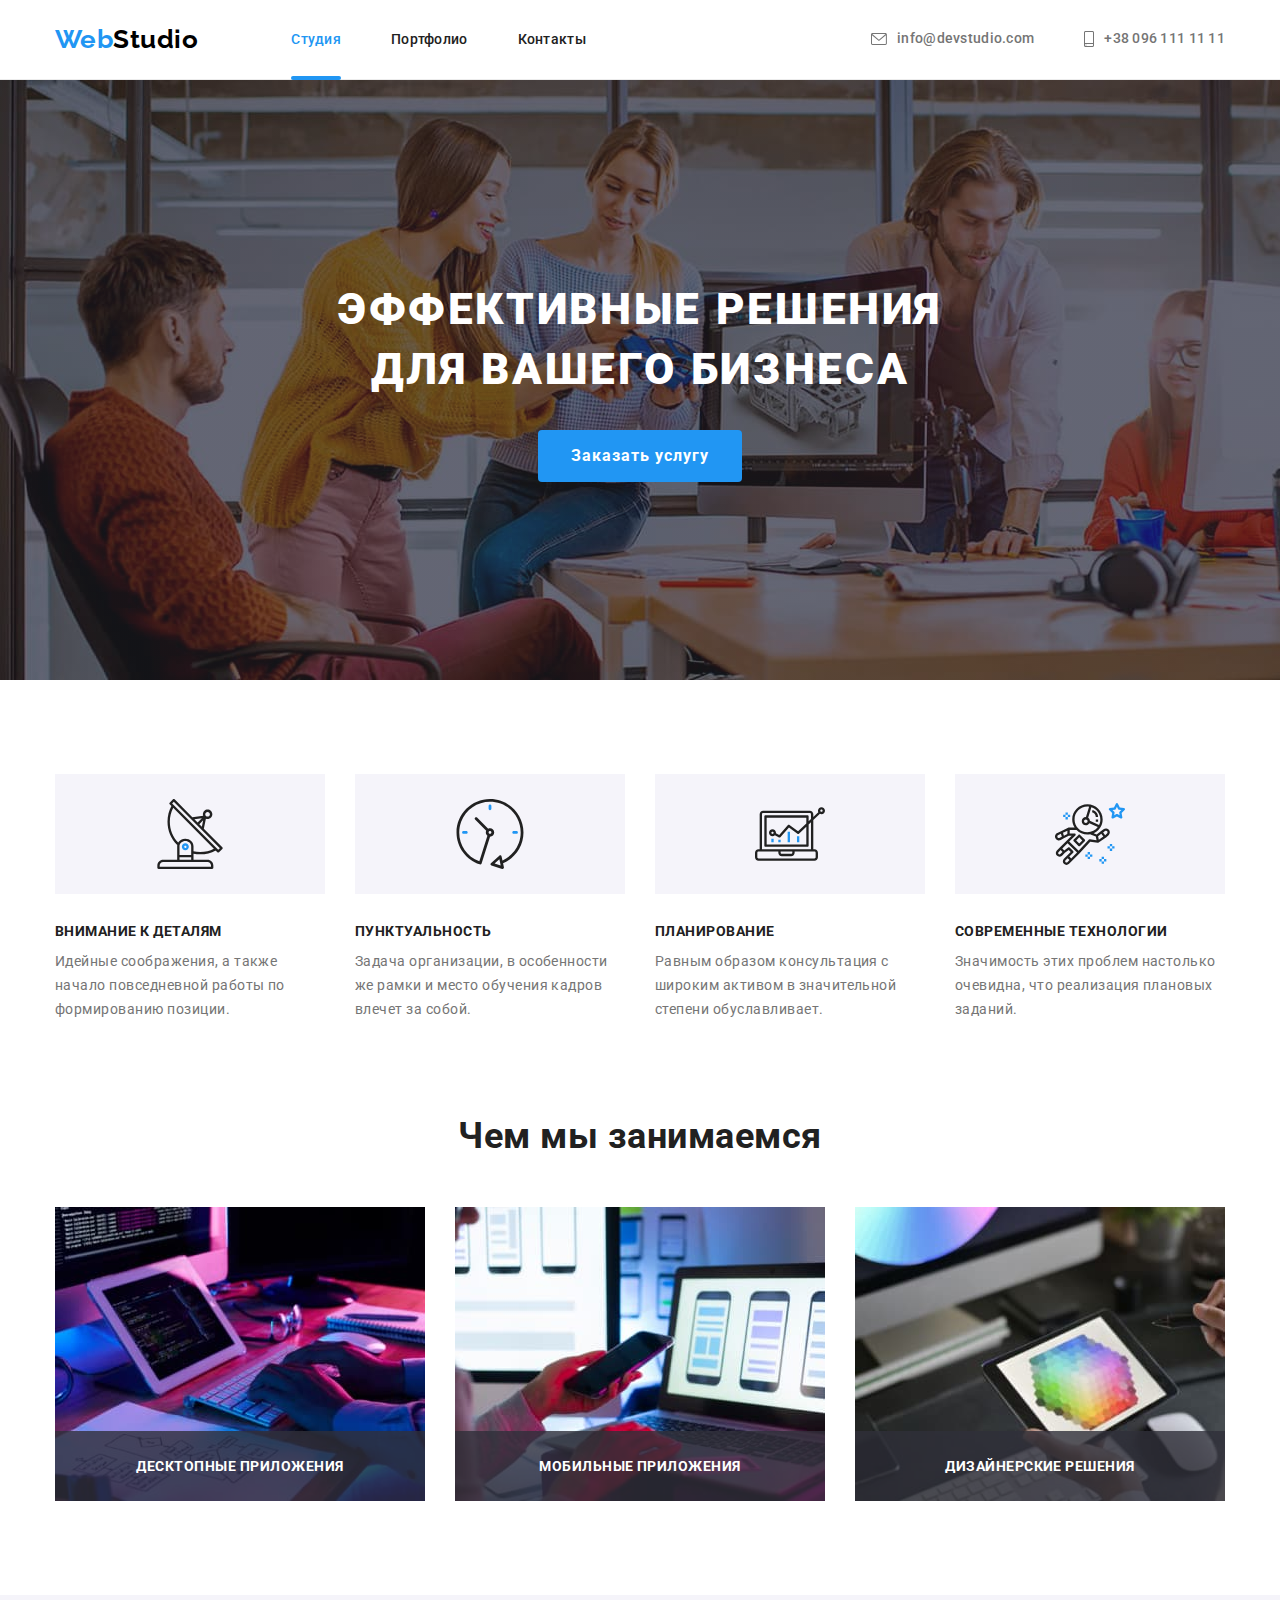
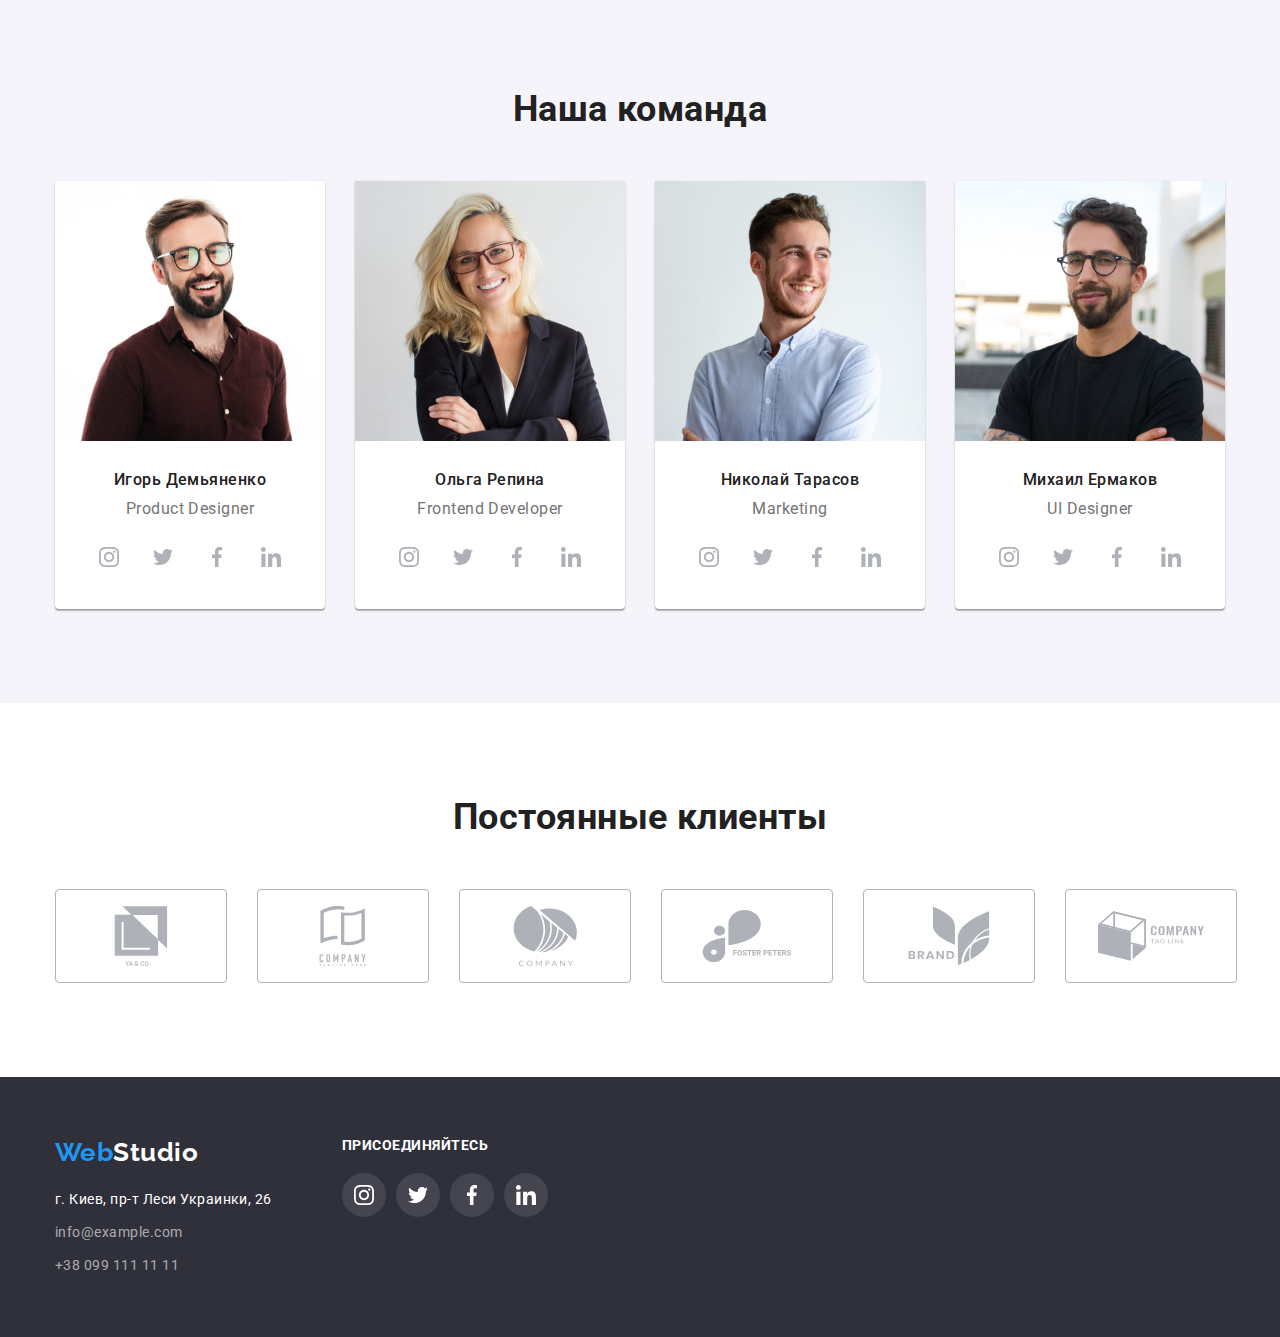
==== index.html @ 80781bcb "Modal form components" ====
<!DOCTYPE html>
<html lang="ru">
  <head>
    <meta charset="UTF-8" />
    <meta http-equiv="X-UA-Compatible" content="IE=edge" />
    <meta name="viewport" content="width=device-width, initial-scale=1.0" />
    <title>Студия</title>
    <link rel="preconnect" href="https://fonts.gstatic.com" />
    <link
      href="https://fonts.googleapis.com/css2?family=Raleway:wght@700&family=Roboto:wght@400;500;700;900&display=swap"
      rel="stylesheet"
    />
    <link
      rel="stylesheet"
      href="https://cdnjs.cloudflare.com/ajax/libs/modern-normalize/1.0.0/modern-normalize.min.css"
    />
    <link rel="stylesheet" href="./css/styles.css" />
  </head>
  <body>
    <!-- Header -->
    <header class="header-section">
      <div class="container header">
        <a href="./index.html" lang="en" class="logo"
          ><span class="logo-name-one">Web</span
          ><span class="logo-name-two">Studio</span></a
        >
        <nav class="nav">
          <ul class="nav-list list">
            <li class="nav-point">
              <a href="./index.html" class="nav-item current">Студия</a>
            </li>
            <li class="nav-point">
              <a href="./portfolio.html" class="nav-item">Портфолио</a>
            </li>
            <li class="nav-point"><a href="" class="nav-item">Контакты</a></li>
          </ul>
        </nav>
        <ul class="contacts list">
          <li class="contacts-point">
            <a href="mailto:info@devstudio.com" class="contacts-item">
              <svg class="contacts-icon" width="16" height="12">
                <use href="./images/sprite.svg#icon-envelope"></use>
              </svg>
              info@devstudio.com</a
            >
          </li>
          <li class="contacts-point">
            <a href="tel:+380961111111" class="contacts-item">
              <svg class="contacts-icon" width="10" height="16">
                <use href="./images/sprite.svg#icon-smartphone"></use>
              </svg>
              +38 096 111 11 11</a
            >
          </li>
        </ul>
      </div>
    </header>
    <!-- Main -->
    <main>
      <!-- Hero -->
      <section class="hero section">
        <div class="container">
          <h1 class="hero-title">
            Эффективные решения <br />для вашего бизнеса
          </h1>
          <button type="button" class="hero-button" data-modal-open>
            Заказать услугу
          </button>
        </div>
      </section>
      <!-- Why us -->
      <section class="pros section">
        <div class="container">
          <h2 class="heading-studio-hide">Почему мы?</h2>
          <ul class="list advantages">
            <li class="heading-studio-list-item">
              <div class="pros-pic">
                <svg class="pros-icon" width="70" height="70">
                  <use href="./images/sprite.svg#icon-antenna"></use>
                </svg>
              </div>
              <h3 class="heading-studio-list-item-name">Внимание к деталям</h3>
              <p class="heading-studio-list-item-content">
                Идейные соображения, а также начало повседневной работы по
                формированию позиции.
              </p>
            </li>

            <li class="heading-studio-list-item">
              <div class="pros-pic">
                <svg class="pros-icon" width="70" height="70">
                  <use href="./images/sprite.svg#icon-clock"></use>
                </svg>
              </div>
              <h3 class="heading-studio-list-item-name">Пунктуальность</h3>
              <p class="heading-studio-list-item-content">
                Задача организации, в особенности же рамки и место обучения
                кадров влечет за собой.
              </p>
            </li>

            <li class="heading-studio-list-item">
              <div class="pros-pic">
                <svg class="pros-icon" width="70" height="70">
                  <use href="./images/sprite.svg#icon-diagram"></use>
                </svg>
              </div>
              <h3 class="heading-studio-list-item-name">Планирование</h3>
              <p class="heading-studio-list-item-content">
                Равным образом консультация с широким активом в значительной
                степени обуславливает.
              </p>
            </li>

            <li class="heading-studio-list-item">
              <div class="pros-pic">
                <svg class="pros-icon" width="70" height="70">
                  <use href="./images/sprite.svg#icon-astronaut"></use>
                </svg>
              </div>
              <h3 class="heading-studio-list-item-name">
                Современные технологии
              </h3>
              <p class="heading-studio-list-item-content">
                Значимость этих проблем настолько очевидна, что реализация
                плановых заданий.
              </p>
            </li>
          </ul>
        </div>
      </section>
      <!-- What we do -->
      <section class="works section">
        <div class="container">
          <h2 class="heading-studio">Чем мы занимаемся</h2>
          <ul class="services list">
            <li class="studio-image">
              <img
                src="./images/what-we-do/hands-typing.jpg"
                alt="Руки, набирающие текст на беспроводной клавиатуре"
                width="370"
              />
              <div class="studio-image-description">
                <p class="studio-image-name">Десктопные приложения</p>
              </div>
            </li>
            <li class="studio-image">
              <img
                src="./images/what-we-do/one-hand-holding-the-phone.jpg"
                alt="Руки: в одной мобильный телефон, вторая лежит на клавиатуре"
                width="370"
              />
                          <div class="studio-image-description">
              <p class="studio-image-name">Мобильные приложения</p>
            </div>
            </li>
            <li class="studio-image">
              <img
                src="./images/what-we-do/color-palette.jpg"
                alt="Руки, держащие планшет с изображением цветовой палитры"
                width="370"
              />
                          <div class="studio-image-description">
              <p class="studio-image-name">Дизайнерские решения</p>
            </div>
            </li>

          </ul>
        </div>
      </section>
      <!-- Our team -->
      <section class="employees section">
        <div class="container">
          <h2 class="heading-studio">Наша команда</h2>
          <ul class="team list">
            <li class="employee-card">
              <img
                class="employee-image"
                src="./images/our-team/igor-demianenko.jpg"
                alt="Игорь Демьяненко"
                width="270"
              />
              <div class="employee-info">
                <h3 class="heading-studio-employee">Игорь Демьяненко</h3>
                <p lang="en" class="heading-studio-employee-job">
                  Product Designer
                </p>
                <ul class="networks list">
                  <li class="network-item list">
                    <a href="" class="network-link">
                      <svg class="network-icon" width="20" height="20">
                        <use href="./images/sprite.svg#icon-instagram"></use>
                      </svg>
                    </a>
                  </li>
                  <li class="network-item list">
                    <a href="" class="network-link">
                      <svg class="network-icon" width="20" height="20">
                        <use href="./images/sprite.svg#icon-twitter"></use>
                      </svg>
                    </a>
                  </li>
                  <li class="network-item list">
                    <a href="" class="network-link">
                      <svg class="network-icon" width="20" height="20">
                        <use href="./images/sprite.svg#icon-facebook"></use>
                      </svg>
                    </a>
                  </li>
                  <li class="network-item list">
                    <a href="" class="network-link">
                      <svg class="network-icon" width="20" height="20">
                        <use href="./images/sprite.svg#icon-linkedin"></use>
                      </svg>
                    </a>
                  </li>
                </ul>
              </div>
            </li>
            <li class="employee-card">
              <img
                class="employee-image"
                src="./images/our-team/olga-repina.jpg"
                alt="Ольга Репина"
                width="270"
              />
              <div class="employee-info">
                <h3 class="heading-studio-employee">Ольга Репина</h3>
                <p lang="en" class="heading-studio-employee-job">
                  Frontend Developer
                </p>
                <ul class="networks list">
                  <li class="network-item list">
                    <a href="" class="network-link">
                      <svg class="network-icon" width="20" height="20">
                        <use href="./images/sprite.svg#icon-instagram"></use>
                      </svg>
                    </a>
                  </li>
                  <li class="network-item list">
                    <a href="" class="network-link">
                      <svg class="network-icon" width="20" height="20">
                        <use href="./images/sprite.svg#icon-twitter"></use>
                      </svg>
                    </a>
                  </li>
                  <li class="network-item list">
                    <a href="" class="network-link">
                      <svg class="network-icon" width="20" height="20">
                        <use href="./images/sprite.svg#icon-facebook"></use>
                      </svg>
                    </a>
                  </li>
                  <li class="network-item list">
                    <a href="" class="network-link">
                      <svg class="network-icon" width="20" height="20">
                        <use href="./images/sprite.svg#icon-linkedin"></use>
                      </svg>
                    </a>
                  </li>
                </ul>
              </div>
            </li>
            <li class="employee-card">
              <img
                class="employee-image"
                src="./images/our-team/nikolai-tarasov.jpg"
                alt="Николай Тарасов"
                width="270"
              />
              <div class="employee-info">
                <h3 class="heading-studio-employee">Николай Тарасов</h3>
                <p lang="en" class="heading-studio-employee-job">Marketing</p>
                <ul class="networks list">
                  <li class="network-item list">
                    <a href="" class="network-link">
                      <svg class="network-icon" width="20" height="20">
                        <use href="./images/sprite.svg#icon-instagram"></use>
                      </svg>
                    </a>
                  </li>
                  <li class="network-item list">
                    <a href="" class="network-link">
                      <svg class="network-icon" width="20" height="20">
                        <use href="./images/sprite.svg#icon-twitter"></use>
                      </svg>
                    </a>
                  </li>
                  <li class="network-item list">
                    <a href="" class="network-link">
                      <svg class="network-icon" width="20" height="20">
                        <use href="./images/sprite.svg#icon-facebook"></use>
                      </svg>
                    </a>
                  </li>
                  <li class="network-item list">
                    <a href="" class="network-link">
                      <svg class="network-icon" width="20" height="20">
                        <use href="./images/sprite.svg#icon-linkedin"></use>
                      </svg>
                    </a>
                  </li>
                </ul>
              </div>
            </li>
            <li class="employee-card">
              <img
                class="employee-image"
                src="./images/our-team/mikhail-ermakov.jpg"
                alt="Михаил Ермаков"
                width="270"
              />
              <div class="employee-info">
                <h3 class="heading-studio-employee">Михаил Ермаков</h3>
                <p lang="en" class="heading-studio-employee-job">UI Designer</p>
                <ul class="networks list">
                  <li class="network-item list">
                    <a href="" class="network-link">
                      <svg class="network-icon" width="20" height="20">
                        <use href="./images/sprite.svg#icon-instagram"></use>
                      </svg>
                    </a>
                  </li>
                  <li class="network-item list">
                    <a href="" class="network-link">
                      <svg class="network-icon" width="20" height="20">
                        <use href="./images/sprite.svg#icon-twitter"></use>
                      </svg>
                    </a>
                  </li>
                  <li class="network-item list">
                    <a href="" class="network-link">
                      <svg class="network-icon" width="20" height="20">
                        <use href="./images/sprite.svg#icon-facebook"></use>
                      </svg>
                    </a>
                  </li>
                  <li class="network-item list">
                    <a href="" class="network-link">
                      <svg class="network-icon" width="20" height="20">
                        <use href="./images/sprite.svg#icon-linkedin"></use>
                      </svg>
                    </a>
                  </li>
                </ul>
              </div>
            </li>
          </ul>
        </div>
      </section>

      <section class="clients section">
        <div class="container">
          <h2 class="heading-studio">Постоянные клиенты</h2>
          <ul class="clients-list list">
            <li class="clients-item">
              <a href="" class="clients-link"
                ><svg class="clients-icon" width="106" height="60">
                  <use href="./images/sprite.svg#icon-yaco"></use>
                </svg>
              </a>
            </li>

            <li class="clients-item">
              <a href="" class="clients-link"
                ><svg class="clients-icon" width="106" height="60">
                  <use
                    href="./images/sprite.svg#icon-company-tagline-here"
                  ></use>
                </svg>
              </a>
            </li>

            <li class="clients-item">
              <a href="" class="clients-link"
                ><svg class="clients-icon" width="106" height="60">
                  <use href="./images/sprite.svg#icon-company"></use>
                </svg>
              </a>
            </li>

            <li class="clients-item">
              <a href="" class="clients-link"
                ><svg class="clients-icon" width="106" height="60">
                  <use href="./images/sprite.svg#icon-foster-petters"></use>
                </svg>
              </a>
            </li>

            <li class="clients-item">
              <a href="" class="clients-link"
                ><svg class="clients-icon" width="106" height="60">
                  <use href="./images/sprite.svg#icon-brand"></use>
                </svg>
              </a>
            </li>

            <li class="clients-item">
              <a href="" class="clients-link"
                ><svg class="clients-icon" width="106" height="60">
                  <use href="./images/sprite.svg#icon-company-tagline"></use>
                </svg>
              </a>
            </li>
          </ul>
        </div>
      </section>
    </main>
    <!-- Footer -->
    <footer class="footer">
      <div class="container contact-us">
        <div class="logo-contacts">
          <a href="index.html" lang="en" class="logo page-bottom"
            ><span class="logo-name-one">Web</span
            ><span class="logo-name-two">Studio</span></a
          >
          <address>
            <ul class="address list">
              <li class="address map">
                <a
                  href="https://goo.gl/maps/o1qzPbgA9d3HTLMZ9"
                  target="_blank"
                  rel="noopener noreferrer"
                  class="google-maps-address"
                  >г. Киев, пр-т Леси Украинки, 26</a
                >
              </li>
              <li class="address email">
                <a href="mailto:info@example.com" class="virtual-address-link"
                  >info@example.com</a
                >
              </li>
              <li class="address phone">
                <a href="tel:+380991111111" class="virtual-address-link"
                  >+38 099 111 11 11</a
                >
              </li>
            </ul>
          </address>
        </div>
        <div class="join-us">
          <h3 class="footer-heading">Присоединяйтесь</h3>
          <ul class="networks list">
            <li class="network-item list">
              <a href="" class="network-link">
                <svg class="network-icon" width="20" height="20">
                  <use href="./images/sprite.svg#icon-instagram"></use>
                </svg>
              </a>
            </li>
            <li class="network-item list">
              <a href="" class="network-link">
                <svg class="network-icon" width="20" height="20">
                  <use href="./images/sprite.svg#icon-twitter"></use>
                </svg>
              </a>
            </li>
            <li class="network-item list">
              <a href="" class="network-link">
                <svg class="network-icon" width="20" height="20">
                  <use href="./images/sprite.svg#icon-facebook"></use>
                </svg>
              </a>
            </li>
            <li class="network-item list">
              <a href="" class="network-link">
                <svg class="network-icon" width="20" height="20">
                  <use href="./images/sprite.svg#icon-linkedin"></use>
                </svg>
              </a>
            </li>
          </ul>
        </div>
      </div>
    </footer>
    <div class="backdrop is-hidden" data-modal>
      <div class="modal">
        <button type="button" class="close-button" data-modal-close>
          <svg class="modal-button" width="18" height="18">
            <use href=./images/sprite.svg#icon-close-button></use>
          </svg>
        </button>
        <form class="modal-form">
          <div class="modal-form-field">
            <p class="modal-form-feedback">Оставьте свои данные, мы вам перезвоним</p>
            <label class="modal-form-label">Имя
              <input class="modal-form-input" type="text" name="user-name">
              <svg class="modal-form-icon" width="18" height="18">
                <use href="./images/sprite.svg#icon-person-black"></use>
              </svg>
            </label>

            <label class="modal-form-label">Телефон
              <input class="modal-form-input" type="tel" name="user-phone">
              <svg class="modal-form-icon" width="18" height="18">
                <use href="./images/sprite.svg#icon-phone-black"></use>
              </svg>
            </label>

            <label class="modal-form-label">Почта
              <input class="modal-form-input" type="email" name="user-email">
              <svg class="modal-form-icon" width="18" height="18">
                <use href="./images/sprite.svg#icon-email-black"></use>
              </svg>
            </label>

            <label class="modal-form-label">Комментарий
              <textarea class="modal-form-comment" name="user-comment" placeholder="Введите текст"></textarea>
            </label>

            <label class="checkbox-label">
              <input class="checkbox" type="checkbox" name="topic" value="html" />
              <span class="checkbox-icon"></span>Соглашаюсь с рассылкой и принимаю <a href="#">Условия договора</a>
            </label>

            <button class="modal-form-button" type="submit">Отправить</button>


          </form>

      </div>
    </div>

    <script src="./js/modal.js"></script>
  </body>
</html>
---- css/styles.css ----
:root {
  --main-text-color: #757575;
  --title-text-color: #212121;
  --primary-white-color: #ffffff;
  --accent-color: #2196f3;
  --main-icon-color: #afb1b8;
  --duration: 250ms;
  --speed: cubic-bezier(0.4, 0, 0.2, 1);
}

/* Global resets and classes */
h1,
h2,
h3,
h4,
h5,
h6,
p {
  margin-top: 0;
  margin-bottom: 0;
}

ul,
ol {
  padding-left: 0;
  margin-top: 0;
  margin-bottom: 0;
}

img {
  display: block;
}

body {
  color: var(--main-text-color);
  font-family: Roboto, Open Sans, Cabin, sans-serif;
  letter-spacing: 0.03em;
}
.list {
  list-style-type: none;
}

.container {
  width: 1200px;
  margin: 0 auto;
  padding-left: 15px;
  padding-right: 15px;
}

.section {
  padding-top: 94px;
  padding-bottom: 94px;
}

.backdrop {
  position: fixed;
  top: 0;
  left: 0;
  width: 100vw;
  height: 100vh;
  background-color: rgba(0, 0, 0, 0.2);
  opacity: 1;
  transition: opacity var(--duration) var(--speed);
}

.backdrop.is-hidden {
  opacity: 0;
  visibility: hidden;
  pointer-events: none;
}
.backdrop.is-hidden .modal {
  transform: scale(0.9) translate(-50%, -50%);
}

.modal {
  position: absolute;
  top: 50%;
  left: 50%;
  transform: scale(1) translate(-50%, -50%);
  width: 528px;
  height: 581px;
  padding: 40px;
  background-color: var(--primary-white-color);
  box-shadow: 0px 1px 3px rgba(0, 0, 0, 0.12), 0px 1px 1px rgba(0, 0, 0, 0.14),
    0px 2px 1px rgba(0, 0, 0, 0.2);
  border-radius: 4px;
  transition: transform var(--duration) var(--speed),
    opacity var(--duration) var(--speed),
    visibility var(--duration) var(--speed);
}

.close-button {
  position: absolute;
  top: 8px;
  right: 8px;
  display: flex;
  align-items: center;
  justify-content: center;
  width: 30px;
  height: 30px;
  border: 1px solid rgba(0, 0, 0, 0.1);
  border-radius: 50%;
  background-color: transparent;
  cursor: pointer;
  padding: 9px;
}

.close-button:hover,
.close-button:focus {
  fill: var(--accent-color);
  transition: fill var(--duration) var(--speed);
}

/* Modal Form */

.modal-form-field {
  position: relative;
}

.modal-form-feedback {
  margin-bottom: 12px;
  font-weight: 700;
  font-size: 20px;
  line-height: 1.17;
  text-align: center;
  color: var(--title-text-color);
}

/* Header: logo */
.logo {
  margin-right: 93px;
  padding-left: 0;
  font-family: Raleway, sans-serif;
  font-weight: 700;
  font-size: 26px;
  line-height: 1.19;
  text-decoration: none;
}
.logo-name-one {
  color: var(--accent-color);
}
.logo-name-two {
  color: #000000;
}

/* Header: navigation */

.container.header {
  display: flex;
  width: 1200px;
}

.header-section {
  padding-top: 24px;
  padding-bottom: 24px;
  border-bottom: 1px solid #ececec;
}

.nav {
  display: flex;
}
.nav-list {
  display: flex;
  align-items: center;
}

.nav-point:not(:last-child) {
  margin-right: 50px;
}

.nav-item {
  position: relative;
  font-weight: 500;
  font-size: 14px;
  line-height: 1.14;
  letter-spacing: 0.02em;
  text-decoration: none;
  color: var(--title-text-color);
}

.nav-item:hover,
.nav-item:focus {
  color: var(--accent-color);
  transition: color var(--duration) var(--speed);
}

.nav-item.current {
  position: relative;
  color: var(--accent-color);
}

.nav-item.current::after {
  content: "";
  display: block;
  position: absolute;
  top: 45px;
  width: 100%;
  height: 4px;
  border-radius: 2px;
  background-color: var(--accent-color);
  cursor: pointer;
}

/* Header: contacts */
.contacts {
  display: flex;
  margin-left: auto;
}

.contacts-point {
  display: flex;
  align-items: center;
}

.contacts-point:not(:last-child) {
  margin-right: 50px;
}

.contacts-item {
  display: flex;
  align-items: center;
  color: var(--main-text-color);
  font-weight: 500;
  font-size: 14px;
  line-height: 1.14;
  letter-spacing: 0.02em;
  text-decoration: none;
}
.contacts-item:hover,
.contacts-item:focus {
  color: var(--accent-color);
  fill: var(--accent-color);
  transition: color var(--duration) var(--speed),
    fill var(--duration) var(--speed);
}

.contacts-icon {
  margin-right: 10px;
  fill: currentColor;
  transition: fill var(--duration) var(--speed);
}

/* Hero, bgc temporary */
.hero.section {
  max-width: 1600px;
  height: 600px;
  margin-left: auto;
  margin-right: auto;
  background-color: #c4c4c4;
  background-image: linear-gradient(
      rgba(47, 48, 58, 0.4),
      rgba(47, 48, 58, 0.4)
    ),
    url(../images/hero-effective-solutions.jpg);
  background-size: cover;
  background-repeat: no-repeat;
  text-align: center;
  padding-top: 200px;
  padding-bottom: 200px;
}

.hero-title {
  margin-bottom: 30px;
  color: var(--primary-white-color);
  font-weight: 900;
  font-size: 44px;
  line-height: 1.36;
  letter-spacing: 0.06em;
  text-transform: uppercase;
}

.hero-button {
  padding: 10px 32px;
  border: 1px solid transparent;
  border-radius: 4px;
  color: var(--primary-white-color);
  background-color: var(--accent-color);
  font-weight: 700;
  font-size: 16px;
  line-height: 1.87;
  letter-spacing: 0.06em;
  cursor: pointer;
  transition: color var(--duration) var(--speed),
    background-color var(--duration) var(--speed);
}
.hero-button:hover,
.hero-button:focus {
  color: var(--accent-color);
  background-color: var(--primary-white-color);
}
.portfolio-hero-heading,
.heading-studio-hide {
  position: absolute;
  width: 1px;
  height: 1px;
  margin: -1px;
  border: 0;
  padding: 0;
  white-space: nowrap;
  clip-path: inset(100%);
  clip: rect(0 0 0 0);
  overflow: hidden;
}

/* Why us */

.pros.section {
  padding-bottom: 94px;
}

.advantages {
  display: flex;
  margin-right: -30px;
}

.pros-pic {
  display: flex;
  justify-content: center;
  align-items: center;
  margin-bottom: 30px;
  width: 270px;
  height: 120px;
  background-color: #f5f4fa;
}

.heading-studio-list-item {
  width: 270px;
}

.heading-studio-list-item:not(:last-child) {
  margin-right: 30px;
}

.heading-studio,
.heading-portfolio {
  color: var(--title-text-color);
}
.heading-studio {
  margin-bottom: 50px;
  font-weight: 700;
  font-size: 36px;
  line-height: 1.16;
  text-align: center;
}

.heading-studio-list-item-name {
  padding-bottom: 10px;
  color: var(--title-text-color);
  font-weight: 700;
  font-size: 14px;
  line-height: 1.14;
  text-transform: uppercase;
}
.heading-studio-list-item-content {
  font-size: 14px;
  line-height: 1.71;
}

/* What we do */
.works.section {
  padding-top: 0px;
}

.services {
  display: flex;
  flex-wrap: wrap;
  margin-right: -30px;
}

.studio-image:not(:last-child) {
  margin-right: 30px;
}

.studio-image {
  position: relative;
}

.studio-image-description {
  position: absolute;
  display: flex;
  align-items: center;
  justify-content: center;
  width: 100%;
  min-height: 70px;
  left: 0;
  bottom: 0;
  background-color: rgba(47, 48, 58, 0.8);
}

.studio-image-name {
  /* transform: translateY(100%); */
  font-weight: 700;
  font-size: 14px;
  line-height: 1.17;
  text-align: center;
  text-transform: uppercase;
  color: var(--primary-white-color);
}

/* Our team */
.employees.section {
  background-color: #f5f4fa;
}

.team {
  display: flex;
  flex-wrap: wrap;
}

.team .employee-card {
  background-color: var(--primary-white-color);
  box-shadow: 0px 1px 3px rgba(0, 0, 0, 0.12), 0px 1px 1px rgba(0, 0, 0, 0.14),
    0px 2px 1px rgba(0, 0, 0, 0.2);
  border-radius: 0px 0px 4px 4px;
}

.employee-card:not(:last-child) {
  margin-right: 30px;
}

.employee-info {
  padding-top: 30px;
  padding-bottom: 30px;
}

.heading-studio-employee {
  margin-bottom: 10px;
  color: var(--title-text-color);
  font-weight: 500;
  font-size: 16px;
  line-height: 1.18;
  text-align: center;
}
.heading-studio-employee-job {
  font-size: 16px;
  line-height: 1.18;
  text-align: center;
  margin-bottom: 16px;
}

.networks {
  display: flex;
  justify-content: center;
  margin-left: 0;
}

.network-item:not(:last-child) {
  margin-right: 10px;
}

.network-link {
  display: flex;
  align-items: center;
  justify-content: center;
  padding: 12px;
  fill: var(--main-icon-color);
  border-radius: 50%;
  transition: fill var(--duration) var(--speed),
    background-color var(--duration) var(--speed);
}

.network-link:hover,
.network-link:focus {
  fill: var(--primary-white-color);
  background-color: var(--accent-color);
  transition: fill var(--duration) var(--speed),
    background-color var(--duration) var(--speed);
}

/* Clients */

.clients-list {
  display: flex;
  align-items: center;
}

.clients-item:not(:last-child) {
  margin-right: 30px;
}

.clients-link {
  fill: var(--main-icon-color);
}

.clients-link {
  display: flex;
  align-items: center;
  justify-content: center;
  padding: 16px 32px;
  border: 1px solid var(--main-icon-color);
  border-radius: 4px;
}

.clients-link:hover,
.clients-link:focus {
  fill: var(--accent-color);
  border: 1px solid var(--accent-color);
  transition: fill var(--duration) var(--speed),
    border var(--duration) var(--speed);
}

/* Footer */

.footer {
  background-color: #2f303a;
  padding: 60px 0px;
}

.footer .logo-name-two {
  color: var(--primary-white-color);
}
.container.contact-us {
  display: flex;
}

.logo-contacts {
  display: flex;
  flex-direction: column;
  margin-right: 70px;
}

.logo.page-bottom {
  margin-right: 0px;
  margin-bottom: 20px;
  padding-left: 0;
}

.google-maps-address:hover,
.google-maps-address:focus,
.virtual-address-link:hover,
.virtual-address-link:focus {
  color: var(--accent-color);
  transition: color var(--duration) var(--speed);
}
.google-maps-address {
  color: var(--primary-white-color);
}
.virtual-address-link {
  color: rgba(255, 255, 255, 0.6);
}

.address.map {
  margin-bottom: 9px;
}

.address.email {
  margin-bottom: 9px;
}

.google-maps-address,
.virtual-address-link {
  font-style: normal;
  font-size: 14px;
  line-height: 1.71;
  text-decoration: none;
}

.join-us {
  display: block;
  height: 80px;
}

.footer-heading {
  margin-bottom: 20px;
  align-items: baseline;
  font-weight: 700;
  font-size: 14px;
  line-height: 1.17;
  text-transform: uppercase;
  color: var(--primary-white-color);
}

.join-us .network-link {
  fill: var(--primary-white-color);
  background: rgba(255, 255, 255, 0.1);
}

.join-us .network-link:hover,
.join-us .network-link:focus {
  background-color: var(--accent-color);
}

/* Examples of our works:buttons */
.list.buttons {
  display: flex;
  justify-content: center;
  margin-bottom: 50px;
  padding-right: -8px;
}

.portfolio-button {
  padding: 6px 22px;
  border-radius: 4px;
  border: 1px solid transparent;
  color: var(--title-text-color);
  background-color: #f5f4fa;
  font-weight: 500;
  font-size: 16px;
  line-height: 1.62;
  text-align: center;
  cursor: pointer;
}

.button-content:not(:last-child):not(:last-child) {
  padding-right: 8px;
}

.portfolio-button:hover,
.portfolio-button:focus {
  color: var(--primary-white-color);
  background-color: var(--accent-color);
  box-shadow: 0px 3px 1px rgba(0, 0, 0, 0.1), 0px 1px 2px rgba(0, 0, 0, 0.08),
    0px 2px 2px rgba(0, 0, 0, 0.12);
  transition: color var(--duration) var(--speed),
    background-color var(--duration) var(--speed),
    box-shadow var(--duration) var(--speed);
}
.portfolio-button.current {
  color: var(--primary-white-color);
  background-color: var(--accent-color);
}

/* Examples of our works: content blocks */

div.product-description {
  padding: 20px 24px;
  border-right: 1px solid #eeeeee;
  border-bottom: 1px solid #eeeeee;
  border-left: 1px solid #eeeeee;
}

.heading-portfolio {
  margin-bottom: 4px;
  font-weight: 700;
  font-size: 18px;
  line-height: 2;
  letter-spacing: 0.06em;
}
.heading-portfolio-example {
  font-size: 16px;
  line-height: 1.87;
}

/* part with pics */
.list.images {
  display: flex;
  flex-wrap: wrap;
}

.product-item {
  flex-basis: calc((100% - 60px) / 3);
  background-color: var(--primary-white-color);
}

.product-item:not(:nth-last-child(-n + 3)) {
  margin-bottom: 30px;
}

.product-item:not(:nth-child(3n + 3)) {
  margin-right: 30px;
}

.product-item:hover {
  box-shadow: 0px 1px 1px rgba(0, 0, 0, 0.12), 0px 4px 4px rgba(0, 0, 0, 0.06),
    1px 4px 6px rgba(0, 0, 0, 0.16);
  cursor: pointer;
}

.product-item-content {
  position: relative;
  height: 100%;
  width: 100%;
  overflow: hidden;
}

.product-item-overlay {
  position: absolute;
  top: 0;
  left: 0;
  transform: translateY(100%);
  opacity: 0;
  padding: 63px 24px;
  font-size: 18px;
  line-height: 1.56;
  color: var(--primary-white-color);
  background-color: rgba(33, 150, 243, 0.9);
  transition: transform var(--duration) var(--speed),
    opacity var(--duration) var(--speed);
}

.product-item-link:hover .product-item-overlay,
.product-item-link:focus .product-item-overlay {
  transform: translateY(0%);
  transition: transform var(--duration) var(--speed),
    opacity var(--duration) var(--speed);
  opacity: 1;
}
.product-item-link {
  display: block;
  text-decoration: none;
  color: inherit;
}
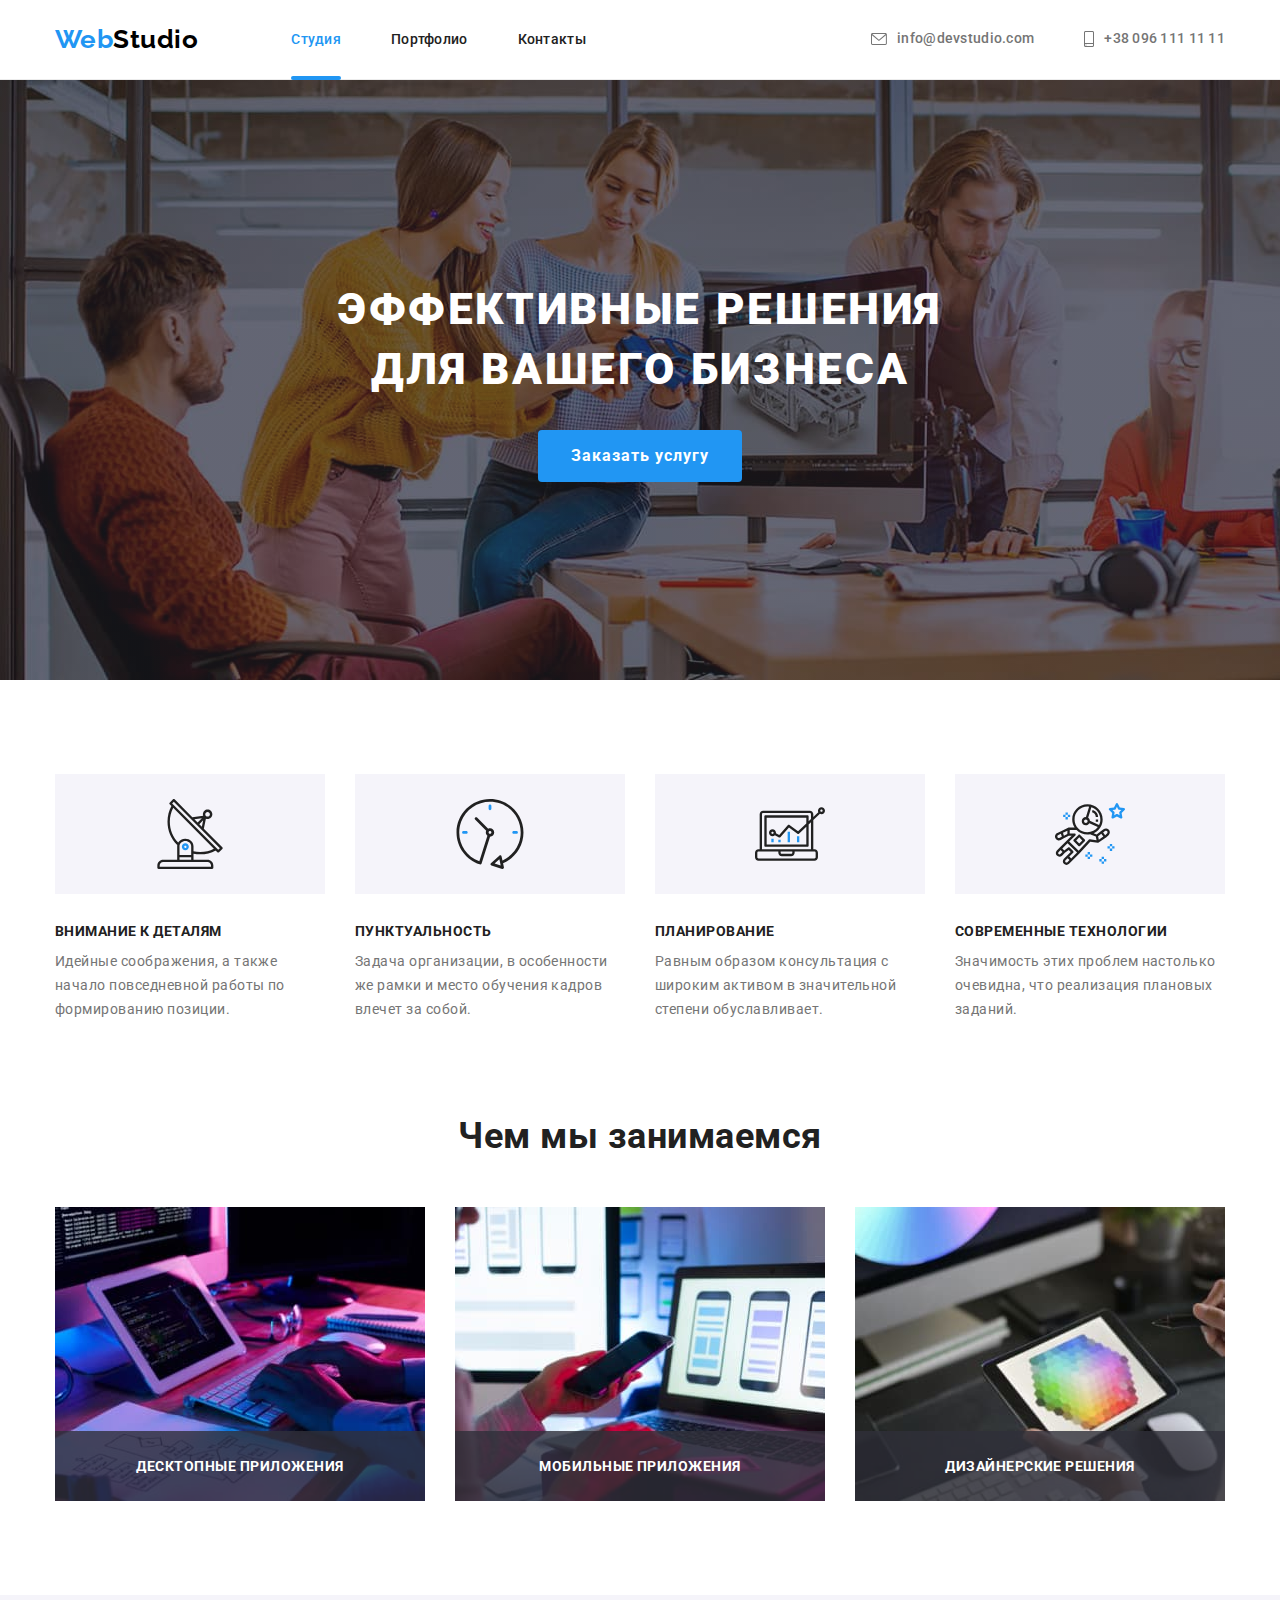
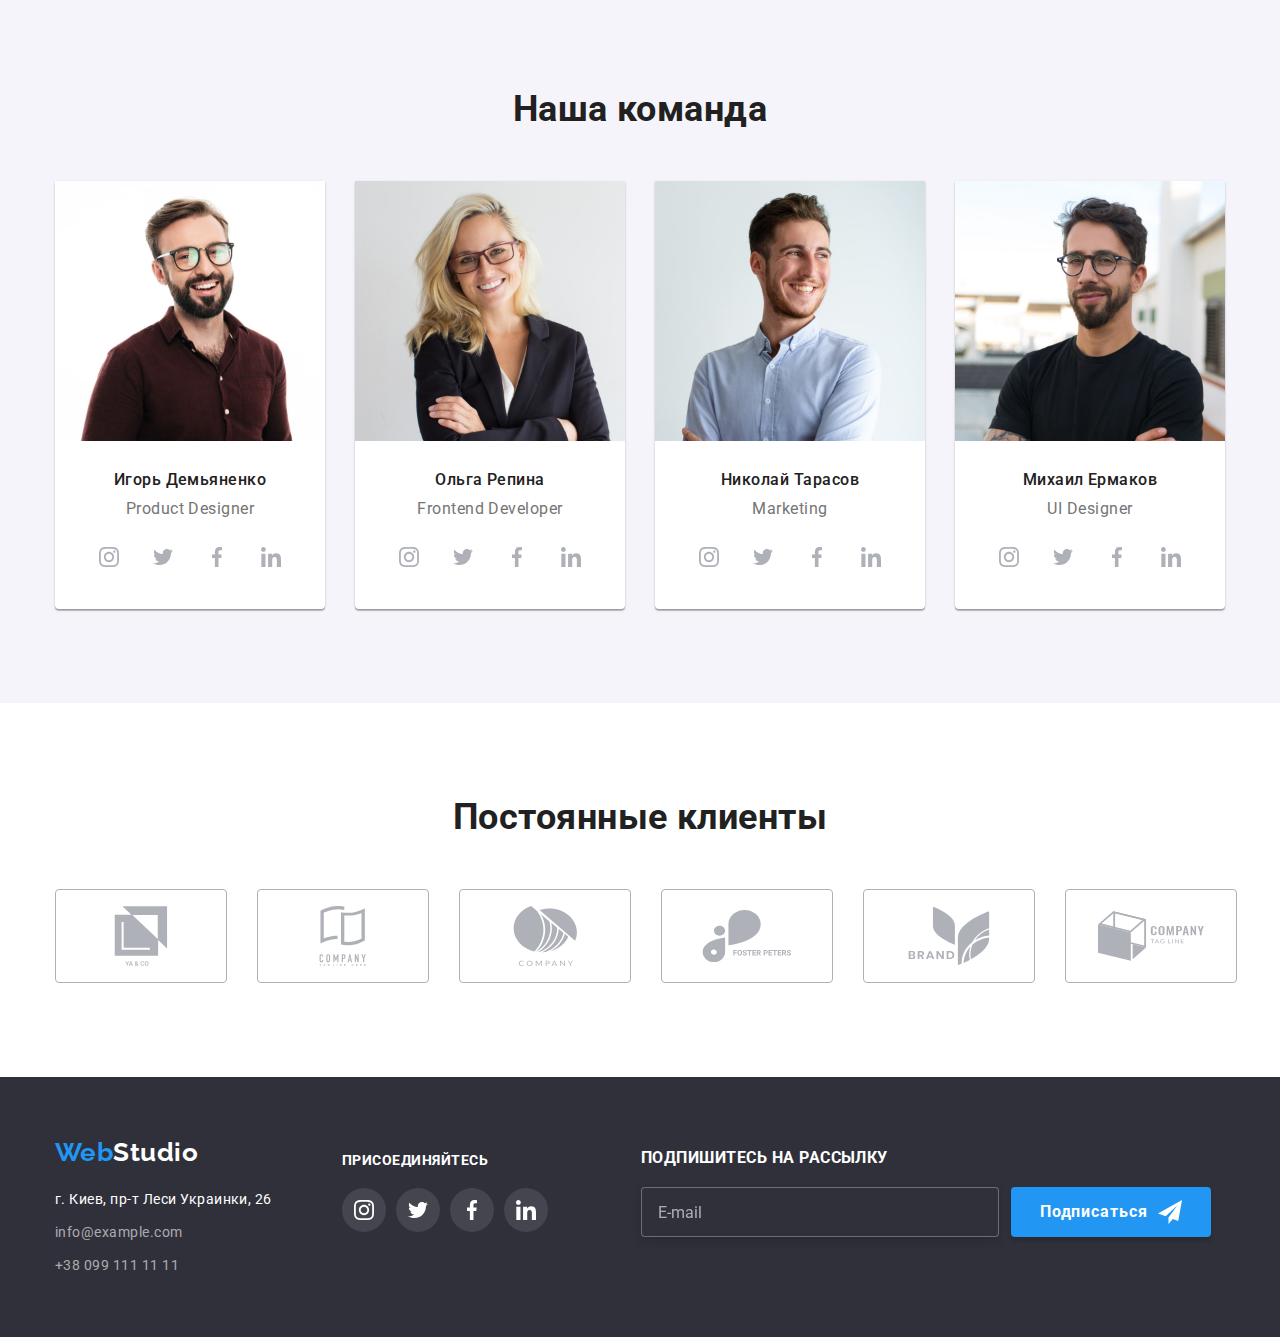
==== commit 964cb2b4: "All done" ====
--- a/index.html
+++ b/index.html
@@ -471,6 +471,25 @@
             </li>
           </ul>
         </div>
+        
+        <div class="footer-form">
+          <form action="" class="contact-form">
+            <p class="contact-form-feedback">Подпишитесь на рассылку</p>
+            <div class="contact-form-field">
+              <label class="contact-form-label">
+                <input class="contact-form-input" type="email" name="email" placeholder="E-mail">
+              </label>
+              <button class="contact-form-button" type="submit">Подписаться
+                <svg class="footer-icon" width="24" height="24">
+                  <use href="./images/sprite.svg#icon-icon-send"></use>
+                </svg>  
+              </button>
+            </div>
+          </form>
+        </div>
+
+
+
       </div>
     </footer>
     <div class="backdrop is-hidden" data-modal>
@@ -480,8 +499,8 @@
             <use href=./images/sprite.svg#icon-close-button></use>
           </svg>
         </button>
-        <form class="modal-form">
-          <div class="modal-form-field">
+        <form class="modal-form" autocomplete="off">
+          
             <p class="modal-form-feedback">Оставьте свои данные, мы вам перезвоним</p>
             <label class="modal-form-label">Имя
               <input class="modal-form-input" type="text" name="user-name">
@@ -509,8 +528,8 @@
             </label>
 
             <label class="checkbox-label">
-              <input class="checkbox" type="checkbox" name="topic" value="html" />
-              <span class="checkbox-icon"></span>Соглашаюсь с рассылкой и принимаю <a href="#">Условия договора</a>
+              <input class="checkbox" type="checkbox" />
+              <span class="checkbox-icon"></span>Соглашаюсь с рассылкой и принимаю <a href="#" class="modal-form-policy-link">Условия договора</a>
             </label>
 
             <button class="modal-form-button" type="submit">Отправить</button>
--- a/css/styles.css
+++ b/css/styles.css
@@ -4,6 +4,8 @@
   --primary-white-color: #ffffff;
   --accent-color: #2196f3;
   --main-icon-color: #afb1b8;
+  --modal-button-hover: #188ce8;
+  --footer-color: #2f303a;
   --duration: 250ms;
   --speed: cubic-bezier(0.4, 0, 0.2, 1);
 }
@@ -113,8 +115,9 @@
 
 /* Modal Form */
 
-.modal-form-field {
-  position: relative;
+.modal-form {
+  display: flex;
+  flex-direction: column;
 }
 
 .modal-form-feedback {
@@ -124,6 +127,147 @@
   line-height: 1.17;
   text-align: center;
   color: var(--title-text-color);
+}
+
+.modal-form-label {
+  position: relative;
+  font-size: 12px;
+  line-height: 1.17;
+  letter-spacing: 0.01em;
+}
+
+.modal-form-input {
+  width: 100%;
+  height: 40px;
+  margin-top: 4px;
+  margin-bottom: 10px;
+  padding-left: 42px;
+  border: 1px solid rgba(33, 33, 33, 0.2);
+  border-radius: 4px;
+  cursor: pointer;
+  transition: border var(--duration) var(--speed);
+}
+
+.modal-form-icon {
+  position: absolute;
+  top: 29px;
+  left: 12px;
+}
+
+.modal-form-label:focus-within > .modal-form-icon {
+  fill: var(--accent-color);
+  transition: fill var(--duration) var(--speed);
+}
+
+.modal-form-input:focus-within {
+  border: 1px solid var(--accent-color);
+  outline: none;
+  border-radius: 4px;
+  transition: border var(--duration) var(--speed);
+}
+
+.modal-form-comment {
+  width: 100%;
+  height: 120px;
+  padding: 12px 16px;
+  resize: none;
+  border: 1px solid rgba(33, 33, 33, 0.2);
+  border-radius: 4px;
+  margin-top: 4px;
+  margin-bottom: 20px;
+  cursor: pointer;
+  transition: border var(--duration) var(--speed);
+}
+
+.modal-form-comment::placeholder {
+  font-size: 14px;
+  line-height: 1.17;
+  letter-spacing: 0.01em;
+}
+
+.modal-form-comment:focus-within {
+  border: 1px solid var(--accent-color);
+  outline: none;
+  border-radius: 4px;
+  transition: border var(--duration) var(--speed);
+}
+
+.checkbox {
+  position: absolute;
+  width: 1px;
+  height: 1px;
+  margin: -1px;
+  border: 0;
+  padding: 0;
+
+  white-space: nowrap;
+  clip-path: inset(100%);
+  clip: rect(0 0 0 0);
+  overflow: hidden;
+}
+
+.checkbox-label {
+  display: flex;
+  align-items: center;
+  justify-content: center;
+  margin-bottom: 30px;
+  font-size: 14px;
+  line-height: 1.71;
+  cursor: pointer;
+}
+
+.checkbox-icon {
+  /* display: inline-block; */
+  margin-right: 8.38px;
+  width: 16px;
+  height: 15px;
+  border-radius: 2px;
+  border: 2px solid var(--title-text-color);
+  transition: border var(--duration) var(--speed);
+}
+
+.checkbox:checked + .checkbox-icon {
+  background-color: var(--accent-color);
+  background-image: url("../images/icon-check.svg");
+  padding: 4px 3px 2px 3px;
+  border-color: var(--accent-color);
+  background-repeat: no-repeat;
+  transition: background-color var(--duration) var(--speed),
+    background-image var(--duration) var(--speed),
+    border-color var(--duration) var(--speed);
+}
+
+.modal-form-policy-link {
+  font-size: 14px;
+  line-height: 1.71;
+  color: var(--accent-color);
+}
+
+.modal-form-button {
+  display: block;
+  align-self: center;
+  width: 200px;
+  height: 50px;
+  padding: 10px 55px 10px 56px;
+  box-shadow: 0px 4px 4px rgba(0, 0, 0, 0.15);
+  border-radius: 4px;
+  border: var(--accent-color);
+  font-size: 16px;
+  line-height: 1.87;
+  letter-spacing: 0.06em;
+  text-align: center;
+  cursor: pointer;
+  color: var(--primary-white-color);
+  background-color: var(--accent-color);
+  transition: border var(--duration) var(--speed),
+    background-color var(--duration) var(--speed);
+}
+
+.modal-form-button:hover {
+  border: var(--modal-button-hover);
+  background-color: var(--modal-button-hover);
+  transition: border var(--duration) var(--speed),
+    background-color var(--duration) var(--speed);
 }
 
 /* Header: logo */
@@ -502,8 +646,7 @@
 /* Footer */
 
 .footer {
-  background-color: #2f303a;
-  padding: 60px 0px;
+  background-color: var(--footer-color);
 }
 
 .footer .logo-name-two {
@@ -517,6 +660,7 @@
   display: flex;
   flex-direction: column;
   margin-right: 70px;
+  padding: 60px 0px;
 }
 
 .logo.page-bottom {
@@ -558,6 +702,9 @@
 .join-us {
   display: block;
   height: 80px;
+  margin-right: 93px;
+  padding-top: 75px;
+  padding-bottom: 97px;
 }
 
 .footer-heading {
@@ -578,6 +725,78 @@
 .join-us .network-link:hover,
 .join-us .network-link:focus {
   background-color: var(--accent-color);
+}
+
+/* Footer Form */
+
+.footer-form {
+  padding-top: 72px;
+}
+
+.contact-form-feedback {
+  margin-bottom: 20px;
+  font-weight: 700;
+  line-height: 1.17;
+  text-transform: uppercase;
+  color: var(--primary-white-color);
+}
+
+.footer-form {
+  padding-top: 72px;
+  padding-bottom: 94px;
+}
+
+.contact-form-label {
+  display: inline-block;
+}
+
+.contact-form-input {
+  width: 358px;
+  height: 50px;
+  margin-right: 12px;
+  padding-left: 16px;
+  border: 1px solid rgba(255, 255, 255, 0.3);
+  filter: drop-shadow(0px 4px 4px rgba(0, 0, 0, 0.15));
+  border-radius: 4px;
+  background-color: var(--footer-color);
+  color: var(--primary-white-color);
+}
+
+.contact-form-input::placeholder {
+  font-size: 16px;
+  line-height: 1.25;
+  align-items: center;
+  color: rgba(255, 255, 255, 0.6);
+}
+
+.contact-form-field {
+  display: flex;
+  align-items: center;
+  justify-content: center;
+}
+
+.contact-form-button {
+  display: flex;
+  width: 200px;
+  height: 50px;
+  padding-top: 10px 28px 10px 29px;
+  align-items: center;
+  justify-content: center;
+  font-weight: 700;
+  font-size: 16px;
+  line-height: 1.87;
+  letter-spacing: 0.06em;
+  color: var(--primary-white-color);
+  box-shadow: 0px 4px 4px rgba(0, 0, 0, 0.15);
+  border: var(--accent-color);
+  border-radius: 4px;
+  background-color: var(--accent-color);
+}
+
+.footer-icon {
+  align-items: center;
+  justify-content: center;
+  margin-left: 10px;
 }
 
 /* Examples of our works:buttons */
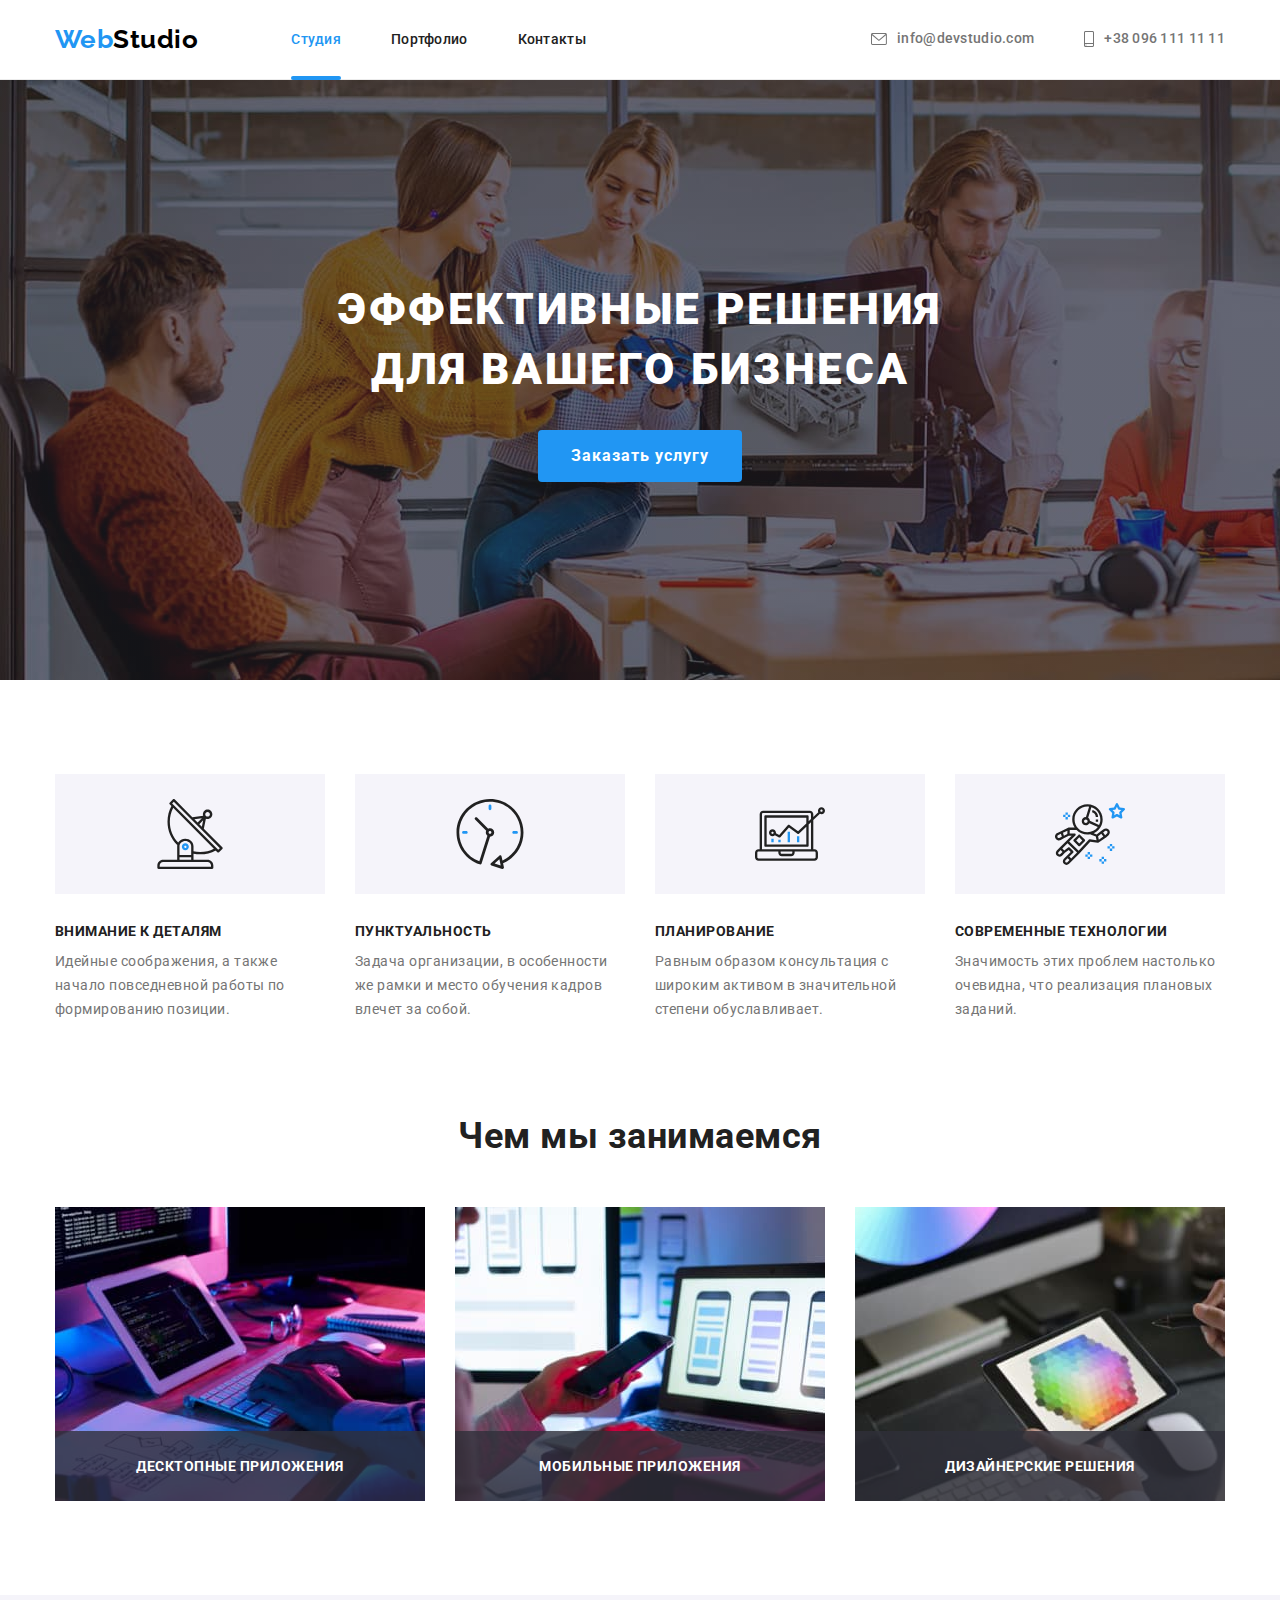
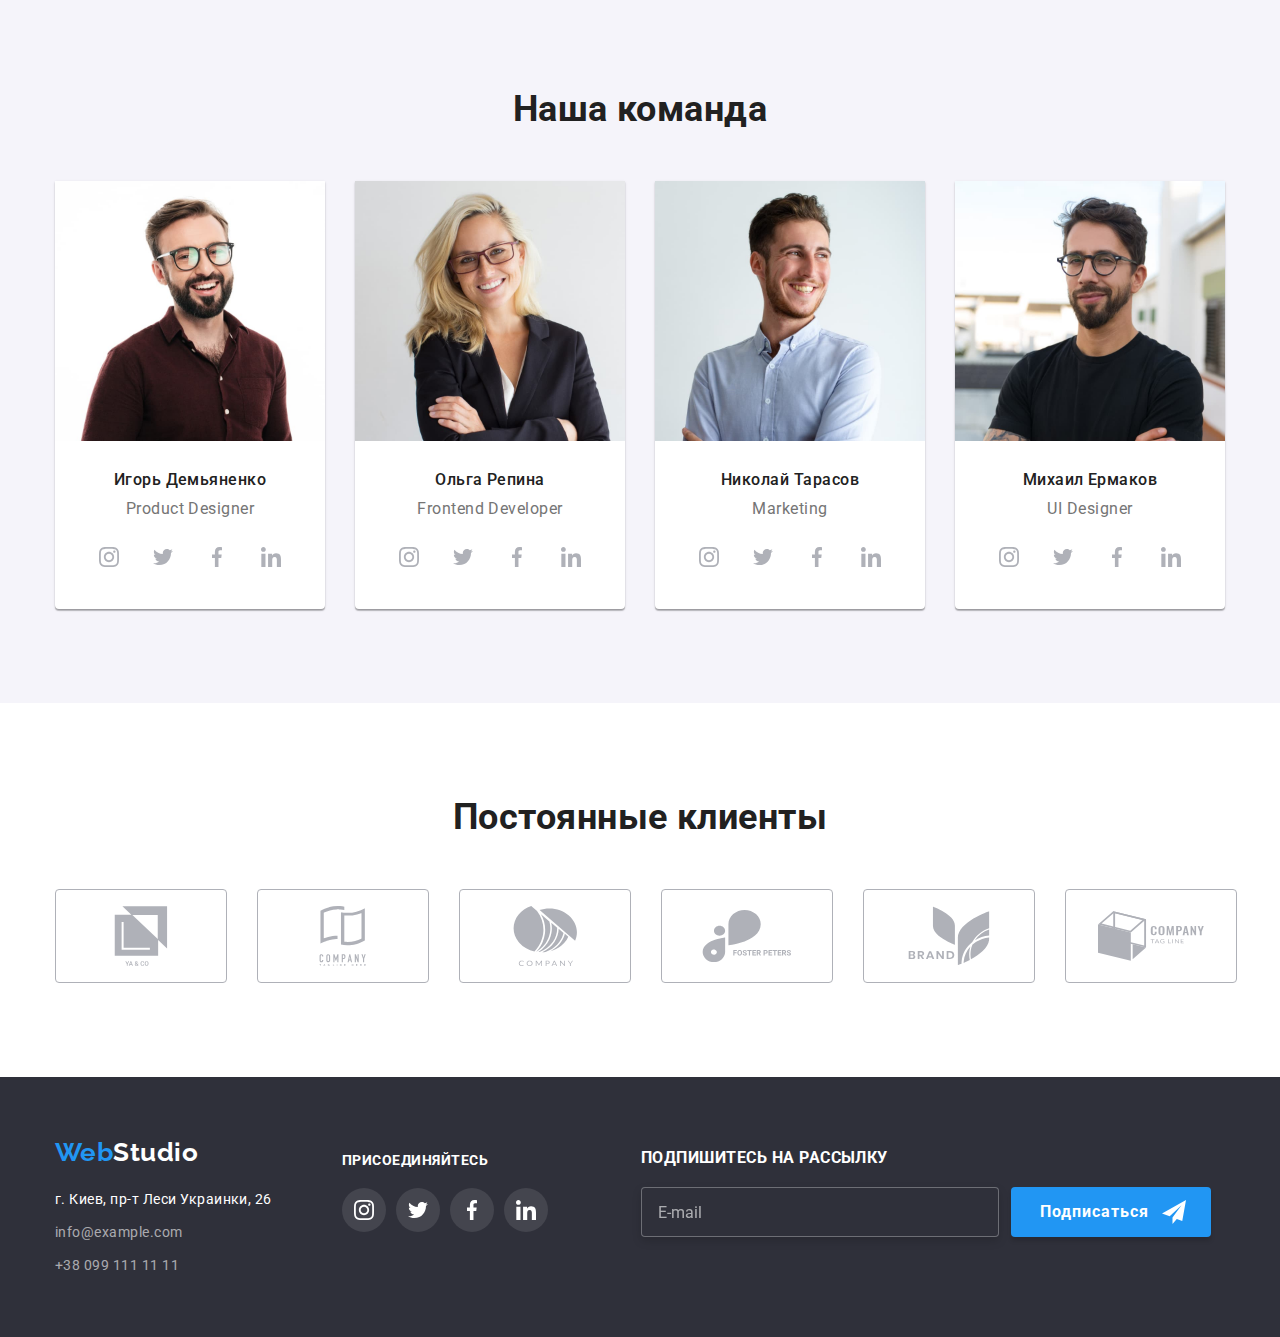
==== commit 1fbfe2c2: "damn footer icon" ====
--- a/index.html
+++ b/index.html
@@ -477,7 +477,7 @@
             <p class="contact-form-feedback">Подпишитесь на рассылку</p>
             <div class="contact-form-field">
               <label class="contact-form-label">
-                <input class="contact-form-input" type="email" name="email" placeholder="E-mail">
+                <input class="contact-form-input" type="email" name="email" placeholder="E-mail" required>
               </label>
               <button class="contact-form-button" type="submit">Подписаться
                 <svg class="footer-icon" width="24" height="24">
@@ -487,9 +487,6 @@
             </div>
           </form>
         </div>
-
-
-
       </div>
     </footer>
     <div class="backdrop is-hidden" data-modal>
@@ -503,21 +500,22 @@
           
             <p class="modal-form-feedback">Оставьте свои данные, мы вам перезвоним</p>
             <label class="modal-form-label">Имя
-              <input class="modal-form-input" type="text" name="user-name">
+              <input class="modal-form-input" type="text" name="user-name" minlength="2"
+                            pattern="[a-zA-Zа-яёА-ЯЁ]+" title="Имя должно содержать символы кирилицы или латиницы" required>
               <svg class="modal-form-icon" width="18" height="18">
                 <use href="./images/sprite.svg#icon-person-black"></use>
               </svg>
             </label>
 
             <label class="modal-form-label">Телефон
-              <input class="modal-form-input" type="tel" name="user-phone">
+              <input class="modal-form-input" type="tel" name="user-phone" pattern="[0-9]{3}[0-9]{3}[0-9]{2}[0-9]{2}" title="0960000000" required>
               <svg class="modal-form-icon" width="18" height="18">
                 <use href="./images/sprite.svg#icon-phone-black"></use>
               </svg>
             </label>
 
             <label class="modal-form-label">Почта
-              <input class="modal-form-input" type="email" name="user-email">
+              <input class="modal-form-input" type="email" name="user-email" required>
               <svg class="modal-form-icon" width="18" height="18">
                 <use href="./images/sprite.svg#icon-email-black"></use>
               </svg>
@@ -528,8 +526,8 @@
             </label>
 
             <label class="checkbox-label">
-              <input class="checkbox" type="checkbox" />
-              <span class="checkbox-icon"></span>Соглашаюсь с рассылкой и принимаю <a href="#" class="modal-form-policy-link">Условия договора</a>
+              <input class="checkbox" type="checkbox" name="chechbox" required/>
+              <span class="checkbox-icon"></span>Соглашаюсь с рассылкой и принимаю &nbsp;<a href="#" class="modal-form-policy-link">Условия договора</a>
             </label>
 
             <button class="modal-form-button" type="submit">Отправить</button>
--- a/css/styles.css
+++ b/css/styles.css
@@ -217,7 +217,6 @@
 }
 
 .checkbox-icon {
-  /* display: inline-block; */
   margin-right: 8.38px;
   width: 16px;
   height: 15px;
@@ -260,14 +259,17 @@
   color: var(--primary-white-color);
   background-color: var(--accent-color);
   transition: border var(--duration) var(--speed),
-    background-color var(--duration) var(--speed);
+    background-color var(--duration) var(--speed),
+    box-shadow var(--duration) var(--speed);
 }
 
 .modal-form-button:hover {
   border: var(--modal-button-hover);
   background-color: var(--modal-button-hover);
+  box-shadow: 0px 4px 4px rgba(0, 0, 0, 0.15);
   transition: border var(--duration) var(--speed),
-    background-color var(--duration) var(--speed);
+    background-color var(--duration) var(--speed),
+    box-shadow var(--duration) var(--speed);
 }
 
 /* Header: logo */
@@ -532,7 +534,6 @@
 }
 
 .studio-image-name {
-  /* transform: translateY(100%); */
   font-weight: 700;
   font-size: 14px;
   line-height: 1.17;
@@ -770,6 +771,7 @@
 }
 
 .contact-form-field {
+  position: relative;
   display: flex;
   align-items: center;
   justify-content: center;
@@ -779,7 +781,7 @@
   display: flex;
   width: 200px;
   height: 50px;
-  padding-top: 10px 28px 10px 29px;
+  padding: 10px 62px 10px 29px;
   align-items: center;
   justify-content: center;
   font-weight: 700;
@@ -794,8 +796,11 @@
 }
 
 .footer-icon {
-  align-items: center;
-  justify-content: center;
+  position: absolute;
+  top: 50%;
+  right: 0;
+  transform: translate(-50%, -50%);
+  margin-right: 13px;
   margin-left: 10px;
 }
 
